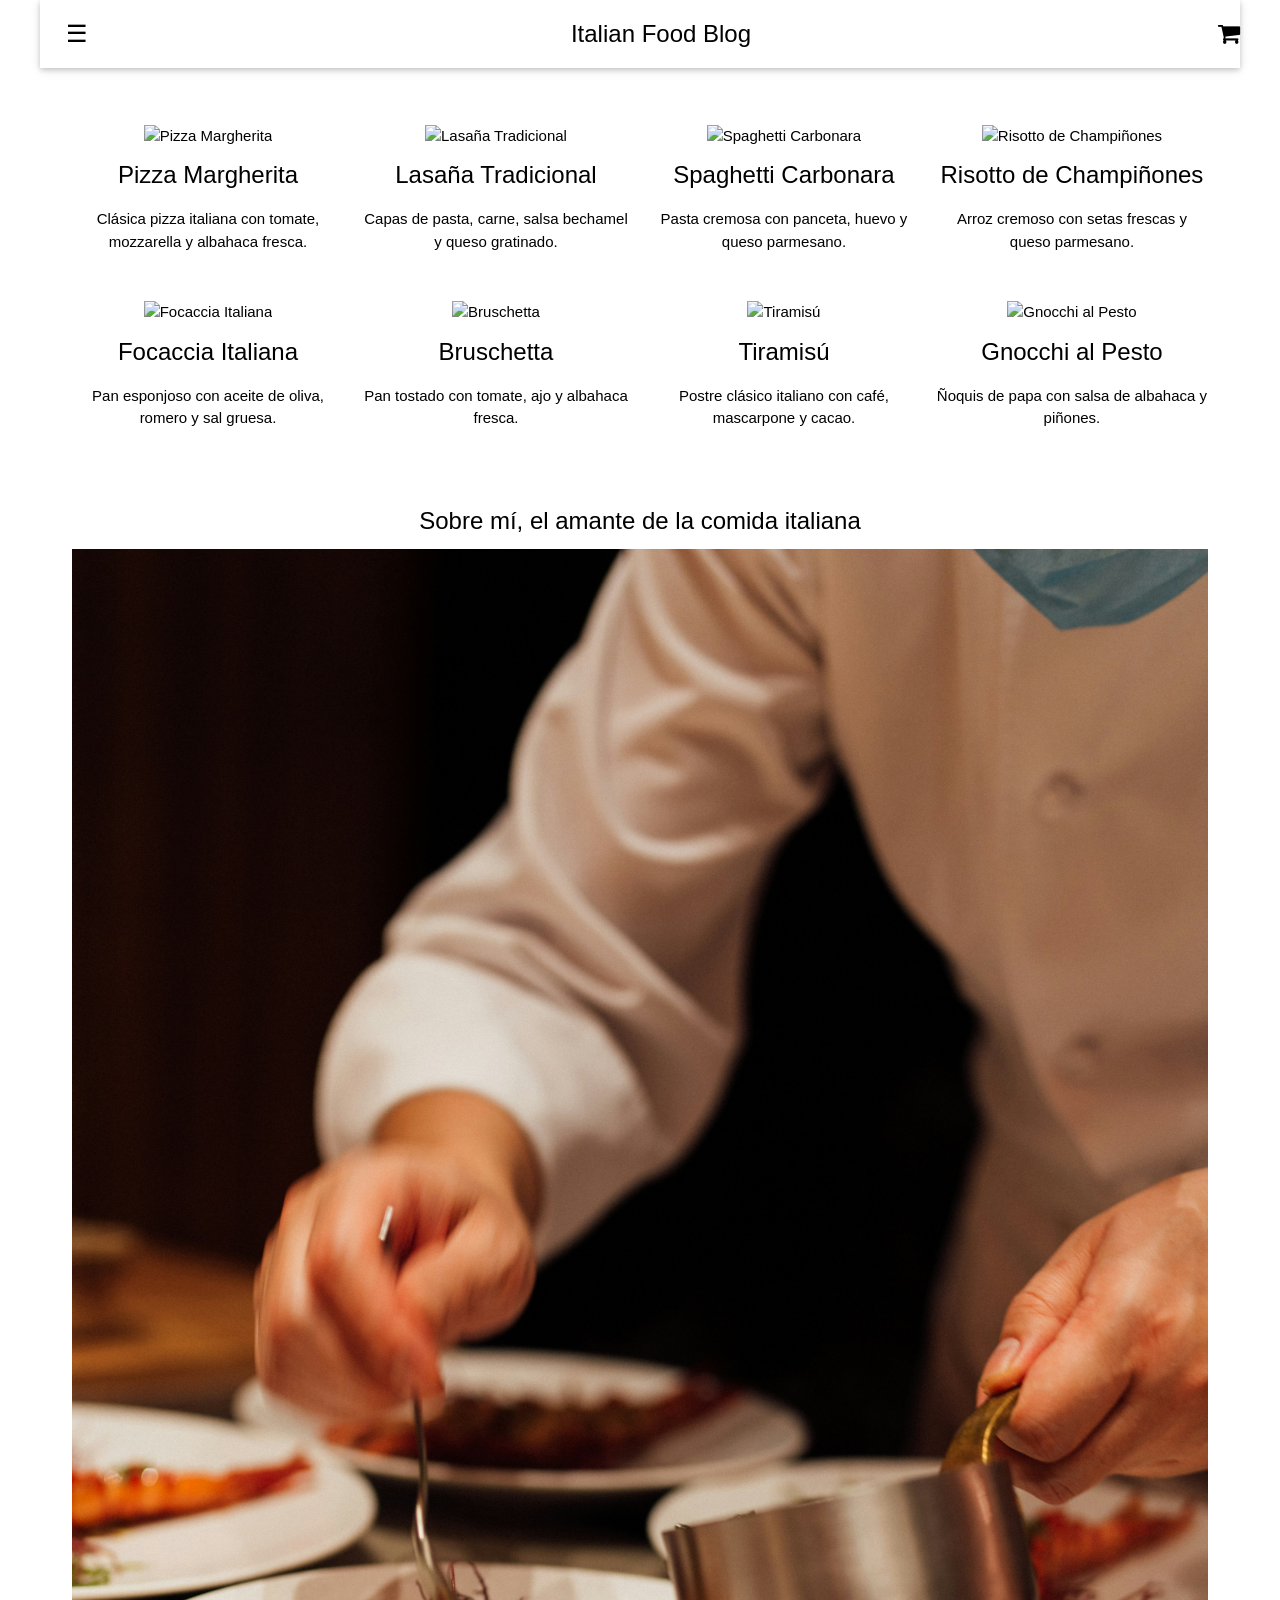
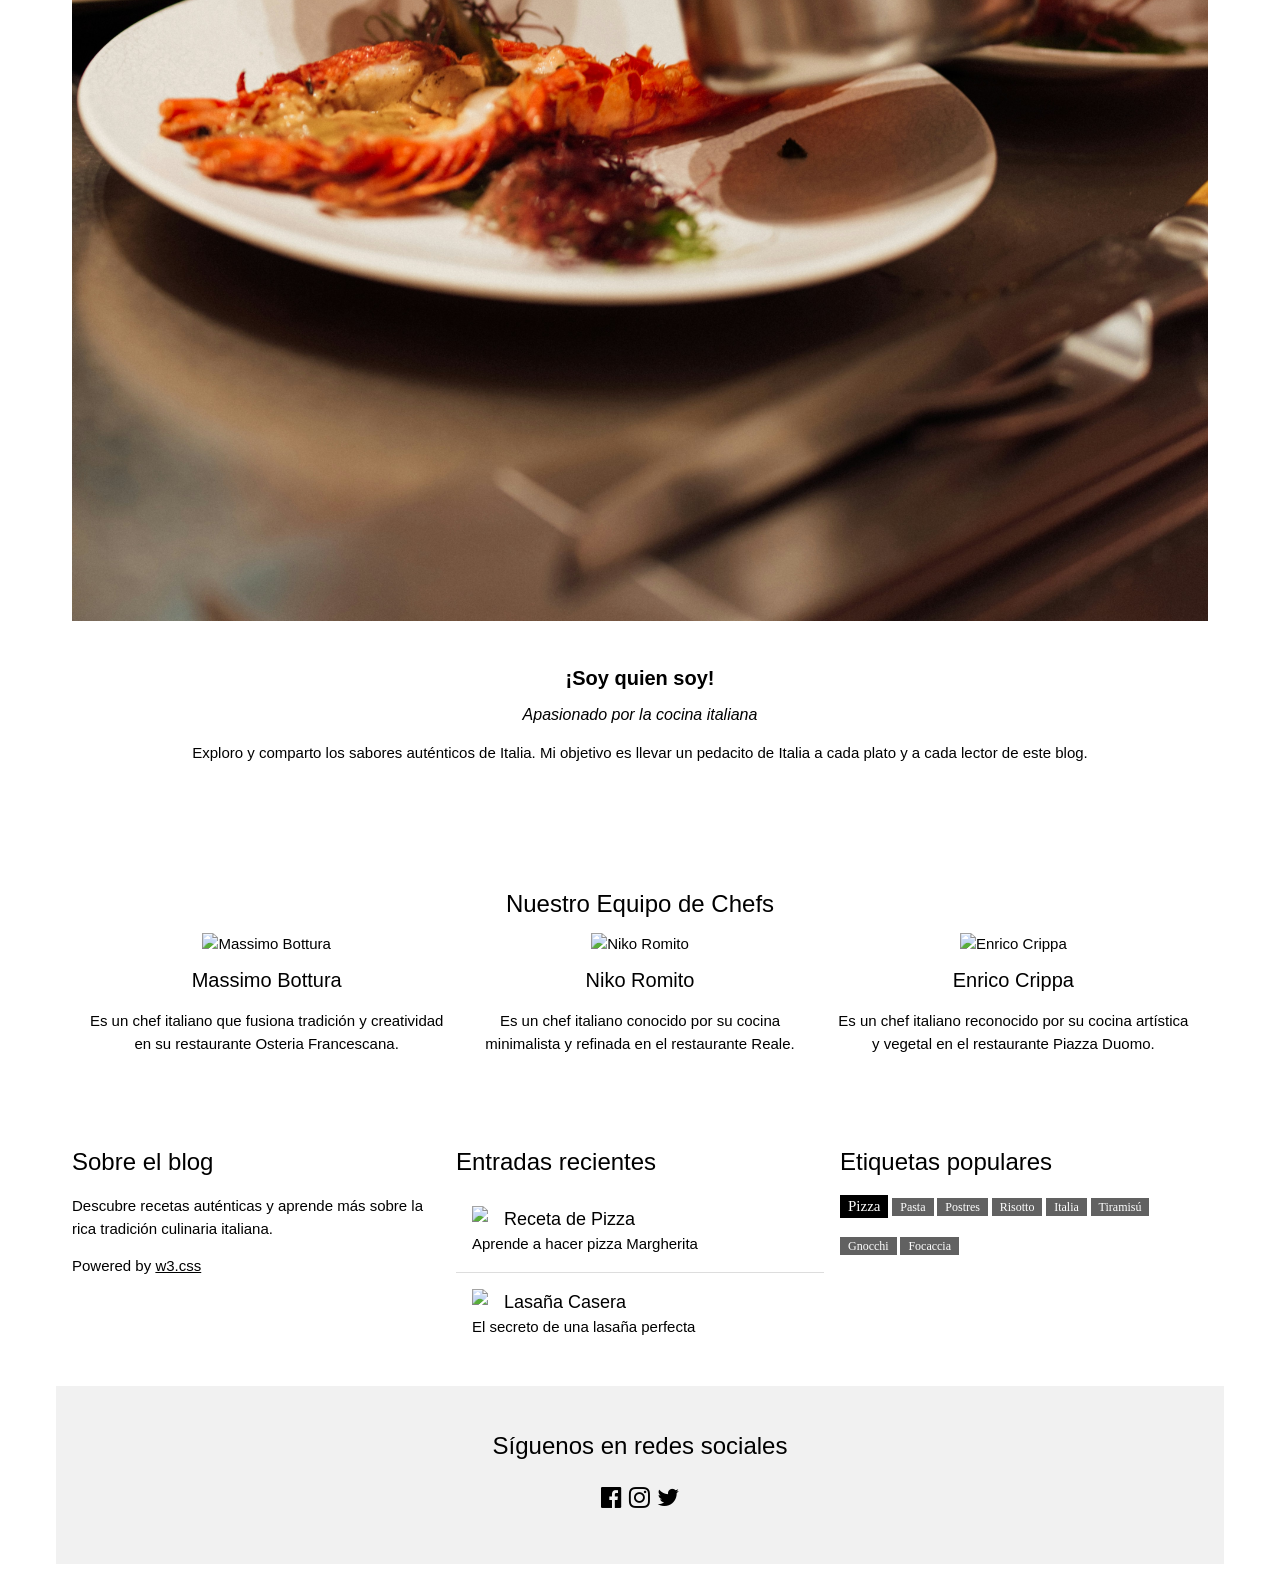
==== food_blog/index.html @ 96023c96 "Rename food.html to index.html" ====
<!DOCTYPE html>
<html lang="es">
<head>
  <meta charset="UTF-8">
  <meta name="viewport" content="width=device-width, initial-scale=1">
  <meta name="author" content="Erwin Bárcena">
  <meta name="description" content="Blog de comida italiana auténtica con recetas, historia y cultura gastronómica.">
  <meta name="keywords" content="Comida italiana, pasta, pizza, risotto, lasaña, tiramisú, blog de cocina">
  <meta name="copyright" content="Italian Food's">
  <title>Blog Italian Food</title>

  <!-- Estilos -->
  <link rel="stylesheet" href="https://www.w3schools.com/w3css/4/w3.css">
  <link rel="stylesheet" href="https://fonts.googleapis.com/css?family=Karma">
  <link rel="stylesheet" href="https://cdnjs.cloudflare.com/ajax/libs/font-awesome/4.7.0/css/font-awesome.min.css">
  <link rel="stylesheet" href="css/food.css">
</head>

<body>

<!-- Sidebar -->
<nav class="w3-sidebar w3-bar-block w3-card w3-top w3-animate-left" 
     style="display:none;z-index:3;width:300px;background:#fff;" 
     id="mySidebar">
  <a onclick="w3_close()" class="w3-bar-item w3-button w3-large w3-right">✕</a>
  <a href="#food" onclick="w3_close()" class="w3-bar-item w3-button">Platillos</a>
  <a href="#about" onclick="w3_close()" class="w3-bar-item w3-button">Sobre mí</a>
  <a href="#team" onclick="w3_close()" class="w3-bar-item w3-button">Equipo</a>
</nav>

<!-- Top menu -->
<header class="w3-top">
  <div class="w3-white w3-xlarge w3-card" style="max-width:1200px;margin:auto;">
    <div class="w3-button w3-padding-16 w3-left" style="margin-left:10px;" onclick="w3_open()">☰</div>
    <div class="w3-right w3-padding-16">
      <i class="fa fa-shopping-cart"></i>
    </div>
    <div class="w3-center w3-padding-16 header-title">Italian Food Blog</div>
  </div>
</header>

<!-- Contenido principal -->
<main class="w3-main w3-content w3-padding" style="max-width:1200px;margin-top:100px">

  <!-- Primera cuadrícula: platillos -->
  <section class="w3-row-padding w3-padding-16 w3-center" id="food">
    <article class="w3-quarter">
      <img src="IMG/pizza-margarita.jpg" alt="Pizza Margherita">
      <h3>Pizza Margherita</h3>
      <p>Clásica pizza italiana con tomate, mozzarella y albahaca fresca.</p>
    </article>
    <article class="w3-quarter">
      <img src="IMG/Lasagna.jpg" alt="Lasaña Tradicional">
      <h3>Lasaña Tradicional</h3>
      <p>Capas de pasta, carne, salsa bechamel y queso gratinado.</p>
    </article>
    <article class="w3-quarter">
      <img src="IMG/spaghetti_carbonara.jpg" alt="Spaghetti Carbonara">
      <h3>Spaghetti Carbonara</h3>
      <p>Pasta cremosa con panceta, huevo y queso parmesano.</p>
    </article>
    <article class="w3-quarter">
      <img src="IMG/Risotto_de_Champiñones.jpg" alt="Risotto de Champiñones">
      <h3>Risotto de Champiñones</h3>
      <p>Arroz cremoso con setas frescas y queso parmesano.</p>
    </article>
  </section>

  <!-- Segunda cuadrícula: más platillos -->
  <section class="w3-row-padding w3-padding-16 w3-center">
    <article class="w3-quarter">
      <img src="IMG/Focaccia.jpg" alt="Focaccia Italiana">
      <h3>Focaccia Italiana</h3>
      <p>Pan esponjoso con aceite de oliva, romero y sal gruesa.</p>
    </article>
    <article class="w3-quarter">
      <img src="IMG/Bruschetta.jpg" alt="Bruschetta">
      <h3>Bruschetta</h3>
      <p>Pan tostado con tomate, ajo y albahaca fresca.</p>
    </article>
    <article class="w3-quarter">
      <img src="IMG/Tiramisú.jpg" alt="Tiramisú">
      <h3>Tiramisú</h3>
      <p>Postre clásico italiano con café, mascarpone y cacao.</p>
    </article>
    <article class="w3-quarter">
      <img src="IMG/Gnocchi.jpg" alt="Gnocchi al Pesto">
      <h3>Gnocchi al Pesto</h3>
      <p>Ñoquis de papa con salsa de albahaca y piñones.</p>
    </article>
  </section>

  <!-- Sección About -->
  <section id="about" class="w3-container w3-padding-32 w3-center">
    <h3>Sobre mí, el amante de la comida italiana</h3>
    <img src="IMG/cehfyo.jpg" alt="Chef italiano" class="w3-image">
    <div class="w3-padding-32">
      <h4><b>¡Soy quien soy!</b></h4>
      <h6><i>Apasionado por la cocina italiana</i></h6>
      <p>Exploro y comparto los sabores auténticos de Italia. Mi objetivo es llevar un pedacito de Italia a cada plato y a cada lector de este blog.</p>
    </div>
  </section>

  <!-- Sección Equipo -->
  <section id="team" class="w3-container w3-padding-32 w3-center">
    <h3>Nuestro Equipo de Chefs</h3>
    <div class="w3-row-padding w3-center">
      <div class="w3-third">
        <img src="IMG/chef1.jpg" alt="Massimo Bottura" class="chef-img chef1">
        <h4>Massimo Bottura</h4>
        <p>Es un chef italiano que fusiona tradición y creatividad en su restaurante Osteria Francescana.</p>
      </div>
      <div class="w3-third">
        <img src="IMG/chef2.jpg" alt="Niko Romito" class="chef-img chef2">
        <h4>Niko Romito</h4>
        <p>Es un chef italiano conocido por su cocina minimalista y refinada en el restaurante Reale.</p>
      </div>
      <div class="w3-third">
        <img src="IMG/chef3.jpg" alt="Enrico Crippa" class="chef-img chef3">
        <h4>Enrico Crippa</h4>
        <p>Es un chef italiano reconocido por su cocina artística y vegetal en el restaurante Piazza Duomo.</p>
      </div>
    </div>
  </section>

  <!-- Footer -->
  <footer class="w3-row-padding w3-padding-32">
    <div class="w3-third">
      <h3>Sobre el blog</h3>
      <p>Descubre recetas auténticas y aprende más sobre la rica tradición culinaria italiana.</p>
      <p>Powered by <a href="https://www.w3schools.com/w3css/default.asp" target="_blank" rel="noopener">w3.css</a></p>
    </div>
  
    <div class="w3-third">
      <h3>Entradas recientes</h3>
      <ul class="w3-ul w3-hoverable">
        <li class="w3-padding-16">
          <img src="IMG/pizza-margarita.jpg" class="w3-left w3-margin-right">
          <span class="w3-large">Receta de Pizza</span><br>
          <span>Aprende a hacer pizza Margherita</span>
        </li>
        <li class="w3-padding-16">
          <img src="IMG/Lasagna.jpg" class="w3-left w3-margin-right">
          <span class="w3-large">Lasaña Casera</span><br>
          <span>El secreto de una lasaña perfecta</span>
        </li> 
      </ul>
    </div>

    <div class="w3-third w3-serif">
      <h3>Etiquetas populares</h3>
      <p>
        <span class="w3-tag w3-black w3-margin-bottom">Pizza</span> 
        <span class="w3-tag w3-dark-grey w3-small w3-margin-bottom">Pasta</span> 
        <span class="w3-tag w3-dark-grey w3-small w3-margin-bottom">Postres</span>
        <span class="w3-tag w3-dark-grey w3-small w3-margin-bottom">Risotto</span> 
        <span class="w3-tag w3-dark-grey w3-small w3-margin-bottom">Italia</span> 
        <span class="w3-tag w3-dark-grey w3-small w3-margin-bottom">Tiramisú</span>
        <span class="w3-tag w3-dark-grey w3-small w3-margin-bottom">Gnocchi</span> 
        <span class="w3-tag w3-dark-grey w3-small w3-margin-bottom">Focaccia</span>
      </p>
    </div>
  </footer>

  <!-- Redes Sociales -->
  <section class="w3-center w3-padding-32" style="background:#f1f1f1">
    <h3>Síguenos en redes sociales</h3>
    <div class="w3-xlarge w3-section">
      <a href="#" class="w3-hover-opacity"><i class="fa fa-facebook-official w3-hover-text-indigo"></i></a>
      <a href="#" class="w3-hover-opacity"><i class="fa fa-instagram w3-hover-text-pink"></i></a>
      <a href="#" class="w3-hover-opacity"><i class="fa fa-twitter w3-hover-text-light-blue"></i></a>
      <a href="#" class="w3
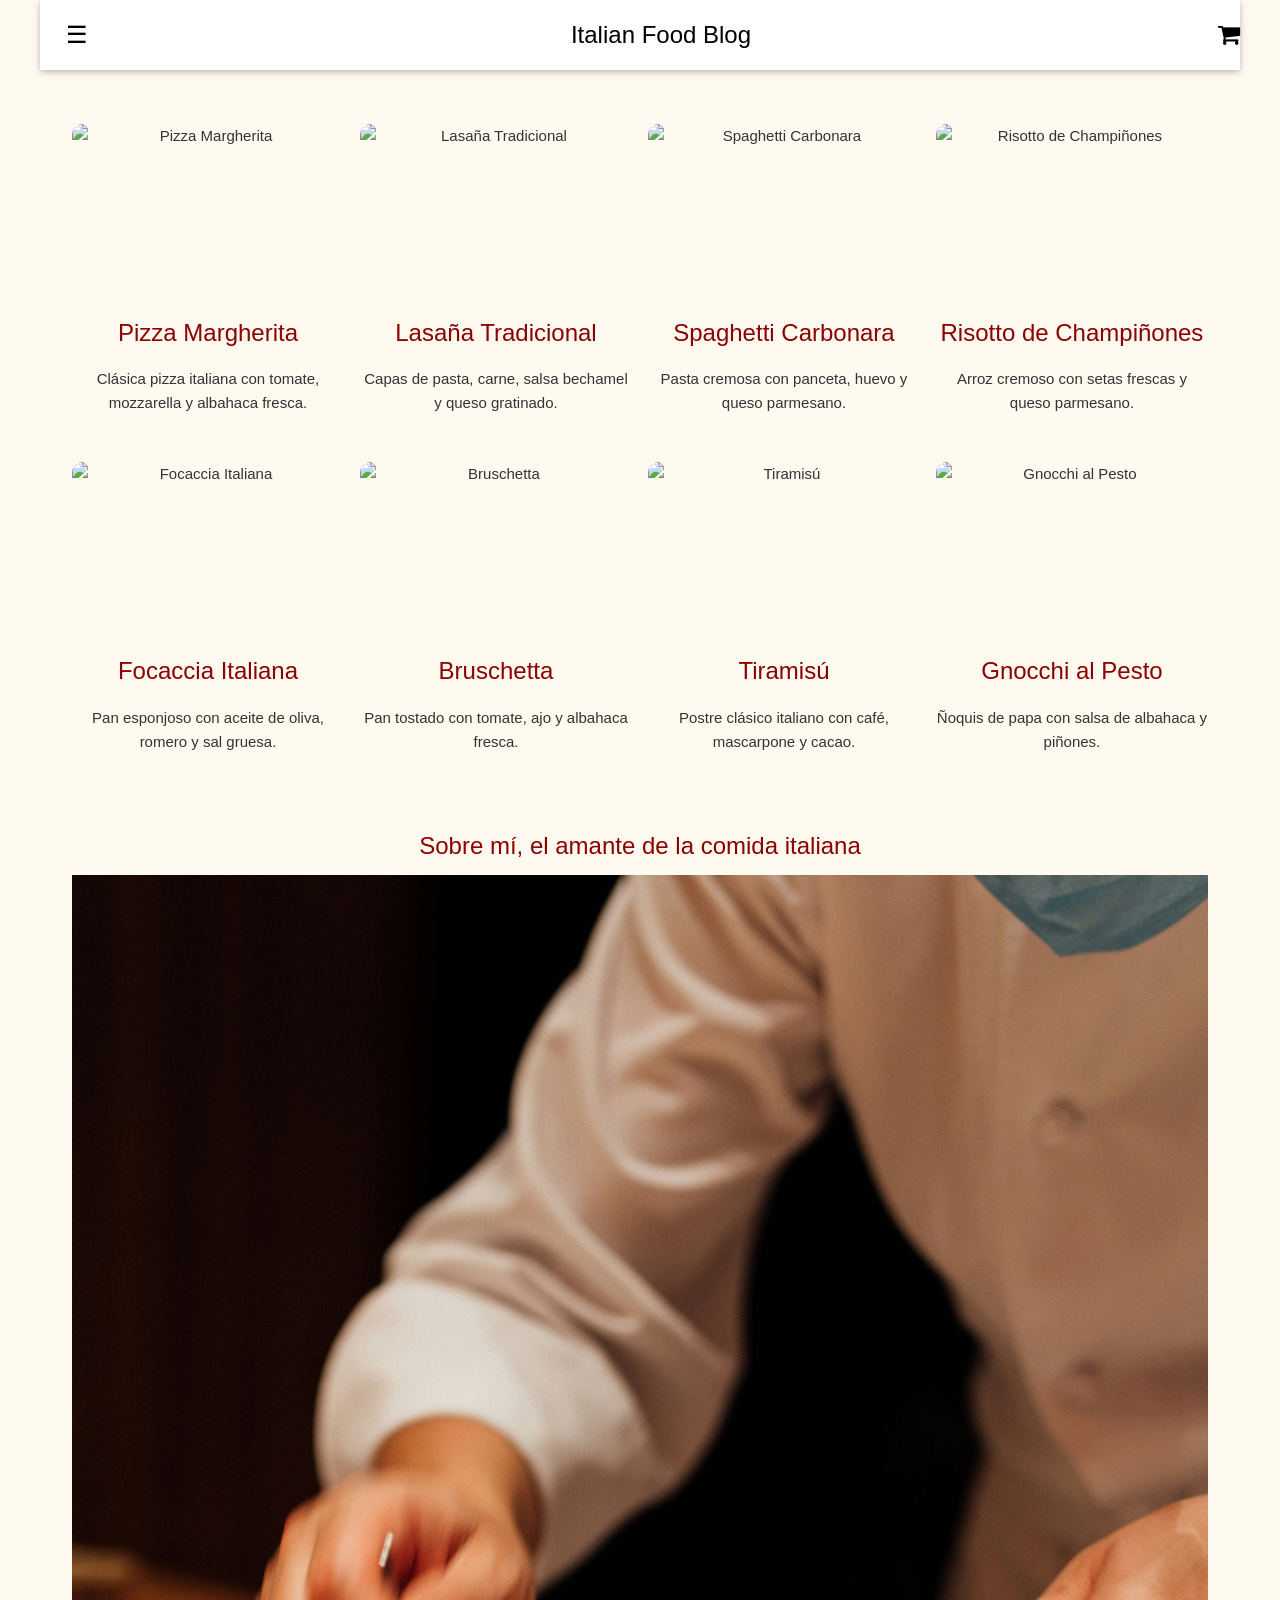
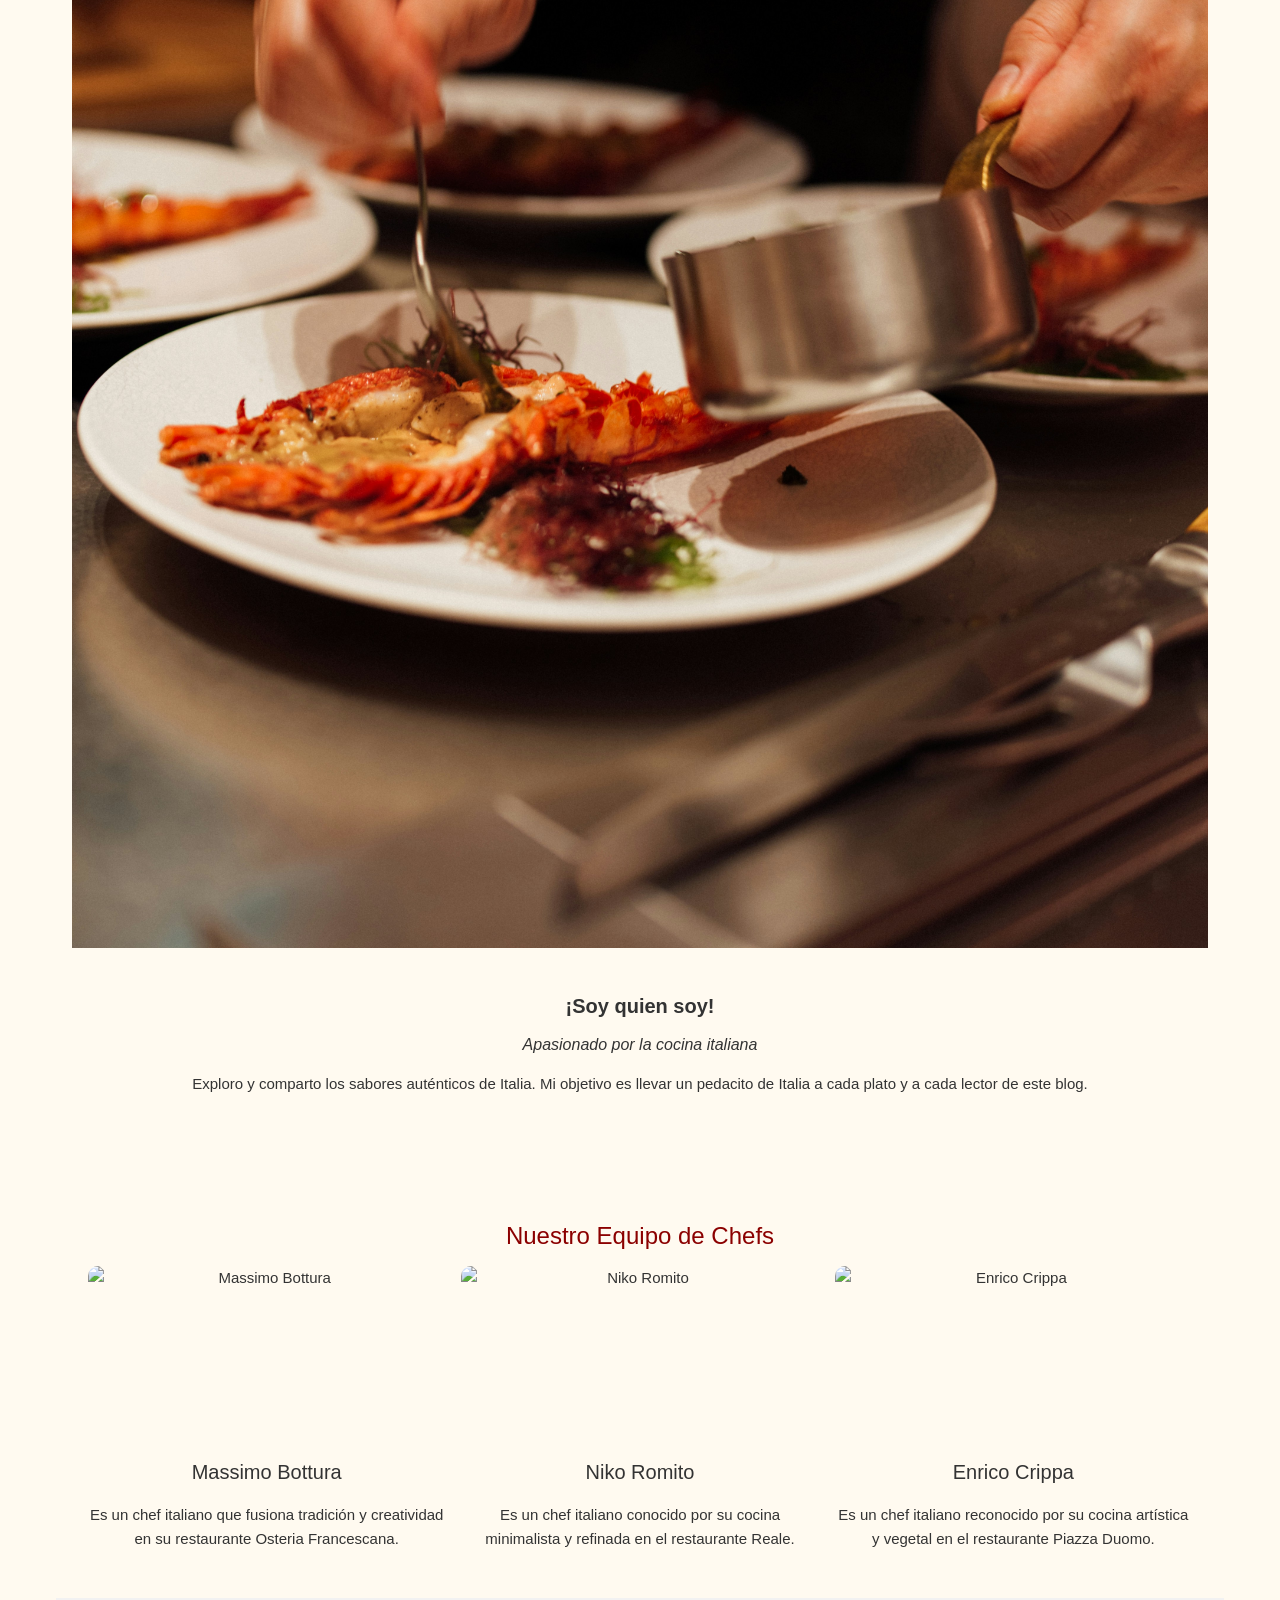
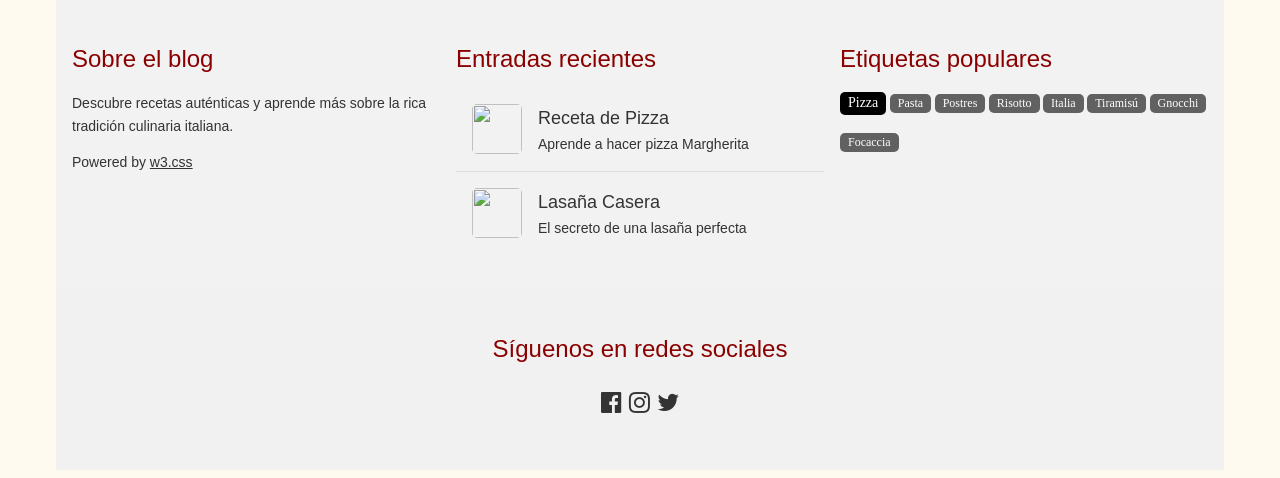
==== commit 01666d93: "Update index.html" ====
--- a/food_blog/index.html
+++ b/food_blog/index.html
@@ -13,7 +13,7 @@
   <link rel="stylesheet" href="https://www.w3schools.com/w3css/4/w3.css">
   <link rel="stylesheet" href="https://fonts.googleapis.com/css?family=Karma">
   <link rel="stylesheet" href="https://cdnjs.cloudflare.com/ajax/libs/font-awesome/4.7.0/css/font-awesome.min.css">
-  <link rel="stylesheet" href="css/food.css">
+  <link rel="stylesheet" href="CSS/food.css">
 </head>
 
 <body>
--- a/food_blog/CSS/food.css
+++ b/food_blog/CSS/food.css
@@ -0,0 +1,61 @@
+/* Fuentes generales */
+body, h1, h2, h3, h4, h5 {
+  font-family: "Karma", sans-serif;
+}
+
+/* Fondo y color del texto */
+body {
+  background-color: #fffaf0;
+  color: #333;
+  line-height: 1.6;
+}
+
+/* Color de los títulos h3 */
+h3 {
+  color: #8B0000;
+}
+
+/* Imágenes de comida principal */
+.w3-quarter img {
+  width: 100%;
+  height: 180px;
+  object-fit: cover;
+  border-radius: 10px;
+  pointer-events: none;
+  transition: none;
+  display: block;
+}
+
+/* Imágenes de chefs (cuadradas) */
+.w3-third img {
+  width: 100%;
+  height: 180px;
+  object-fit: cover;
+  border-radius: 10px;
+  pointer-events: none;
+  transition: none;
+  display: block;
+}
+
+/* Imágenes de entradas recientes (pequeños cuadros) */
+.w3-ul img {
+  width: 50px;
+  height: 50px;
+  object-fit: cover;
+  border-radius: 5px;
+  pointer-events: none;
+  transition: none;
+}
+
+/* Footer */
+footer {
+  background-color: #f2f2f2;
+  padding: 20px;
+  text-align: left;
+  font-size: 14px;
+}
+
+/* Etiquetas */
+.w3-tag {
+  border-radius: 5px;
+}
